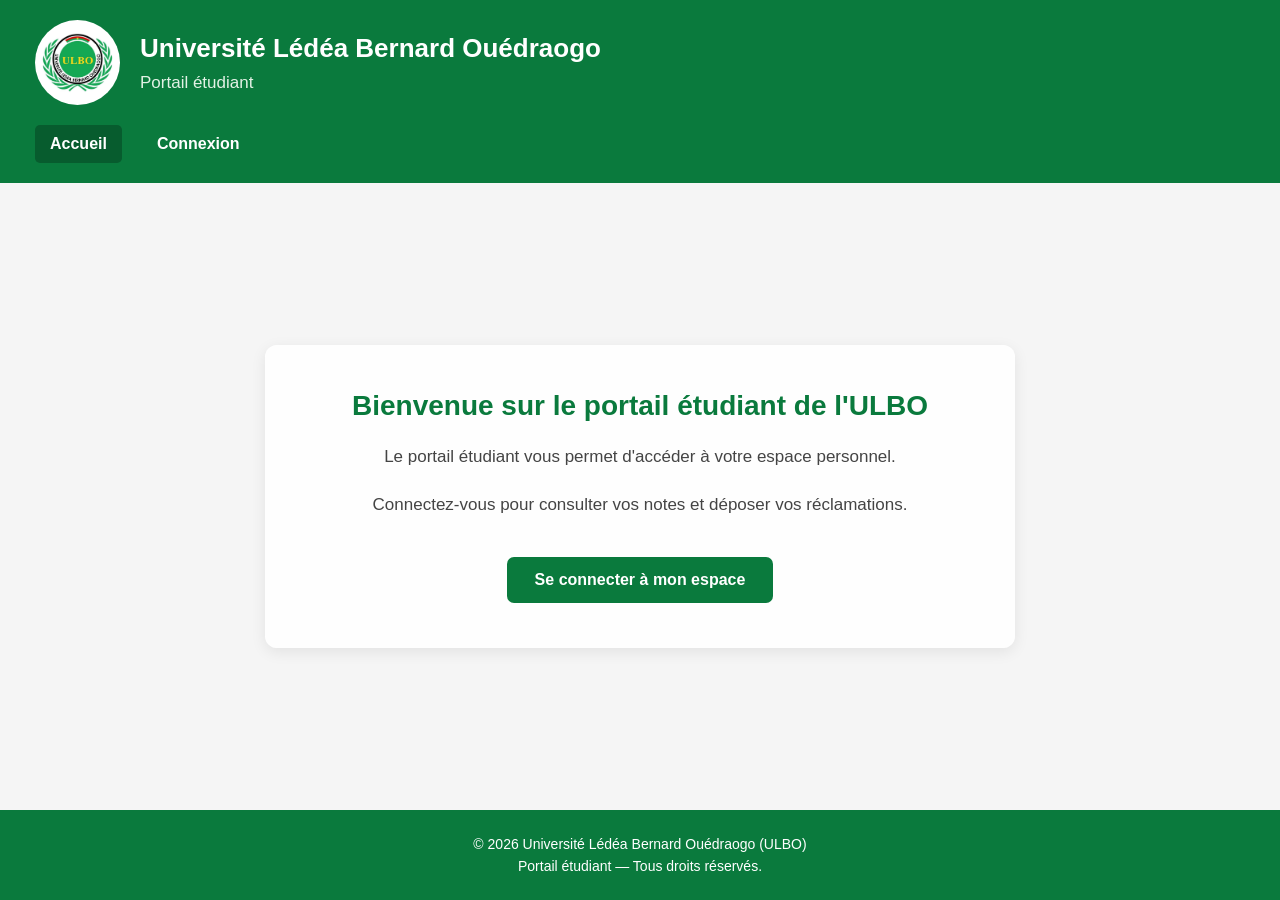
==== index.html @ 5b272013 "Ajoute la page d'accueil et la page de connexion" ====
<!DOCTYPE html>
<html lang="fr">

<head>
    <meta charset="UTF-8">

    <meta name="viewport"
          content="width=device-width, initial-scale=1.0">

    <title>Portail étudiant - ULBO</title>

    <link rel="stylesheet" href="assets/css/style.css">
</head>

<body>

    <header class="index-header">

        <div class="index-header-content">

            <img src="assets/images/logo-ulbo.jpg" alt="Logo de l'ULBO" class="index-logo">

            <div class="index-university">
                <h1>Université Lédéa Bernard Ouédraogo</h1>
                <p>Portail étudiant</p>
            </div>

        </div>

        <nav class="index-menu">
            <a href="index.html" aria-current="page"> Accueil  </a>

            <a href="connexion.html"> Connexion </a>
        </nav>

    </header>

    <main class="index-main">

        <section class="index-welcome">

            <h2> Bienvenue sur le portail étudiant de l'ULBO </h2>

            <p>  Le portail étudiant vous permet d'accéder à votre espace personnel. </p>

            <p> Connectez-vous pour consulter vos notes et déposer vos réclamations. </p>

            <a href="connexion.html" class="btn-connexion"> Se connecter à mon espace </a>

        </section>

    </main>

    <footer class="site-footer">

        <p> &copy; 2026 Université Lédéa Bernard Ouédraogo (ULBO) </p>

        <p>  Portail étudiant — Tous droits réservés. </p>

    </footer>

</body>
</html>
---- assets/css/style.css ----
/* ==========================================================
   PORTAIL ETUDIANT ULBO — FEUILLE DE STYLE REVISEE
   Fichier : assets/css/style.css
   Image   : assets/images/logo-ulbo.jpg
   ========================================================== */

:root {
    --vert-ulbo: #0a7a3d;
    --vert-fonce: #075c2e;
    --fond-page: #f5f5f5;
    --texte: #333333;
    --bordure: #cccccc;
}

/* ===== BASE ET STRUCTURE ===== */
* { box-sizing: border-box; }

body {
    font-family: Arial, sans-serif;
    margin: 0;
    min-height: 100vh;
    display: flex;
    flex-direction: column;
    background-color: var(--fond-page);
    color: var(--texte);
}

main {
    flex: 1;
    padding: 20px;
}

h1 { margin: 0; }

h2 {
    margin-top: 30px;
    color: var(--vert-ulbo);
}

/* ===== ENTETE ET LOGO ===== */
header,
.site-header {
    background-color: var(--vert-ulbo);
    color: white;
    padding: 20px;
}

.site-header { padding: 15px 25px; }

.header-content {
    display: flex;
    align-items: center;
    gap: 20px;
}

.logo-ulbo {
    width: 70px;
    height: 70px;
    object-fit: contain;
    background-color: white;
    border-radius: 50%;
    padding: 5px;
    flex-shrink: 0;
}

.site-header h1 {
    color: white;
    font-size: 26px;
    margin: 0;
}

/* ===== MENU DE NAVIGATION ===== */
.menu {
    background-color: var(--vert-ulbo);
    margin-top: 15px;
    padding: 15px;
    display: flex;
    gap: 20px;
    flex-wrap: wrap;
}

.menu a {
    color: white;
    text-decoration: none;
    font-weight: bold;
    padding: 10px;
    border-radius: 5px;
}

.menu a:hover,
.menu a:focus-visible { background-color: var(--vert-fonce); }

/* ===== TABLE DES NOTES ===== */
table {
    width: 100%;
    border-collapse: collapse;
    margin-top: 20px;
}

th, td {
    border: 1px solid var(--bordure);
    padding: 10px;
    text-align: left;
}

th {
    background-color: var(--vert-ulbo);
    color: white;
}

/* ===== FORMULAIRES ===== */
form label {
    display: block;
    margin-top: 15px;
    font-weight: bold;
}

form input,
form textarea {
    padding: 10px;
    width: 100%;
    max-width: 350px;
    border: 1px solid var(--bordure);
    border-radius: 5px;
    font: inherit;
}

form textarea { min-height: 100px; }

button {
    display: block;
    margin-top: 20px;
    background-color: var(--vert-ulbo);
    color: white;
    border: none;
    padding: 12px 20px;
    border-radius: 5px;
    cursor: pointer;
    font: inherit;
}

button:hover { background-color: var(--vert-fonce); }
button:focus-visible, .btn-notes:focus-visible, .menu a:focus-visible {
    outline: 3px solid #183d68;
    outline-offset: 3px;
}

/* ===== ACCUEIL : LOGO EN FILIGRANE ===== */
.accueil-background {
    position: relative;
    min-height: 75vh;
    padding: 40px 20px;
    overflow: hidden;
    isolation: isolate;
}


.accueil-background {
    position: relative;
    min-height: 75vh;
    padding: 40px 20px;
    overflow: hidden;
    isolation: isolate;
}


.reclamation-background::before {
    content: "";
    position: absolute;
    inset: 0;
    background-image: url("../images/logo-ulbo.jpg");
    background-repeat: no-repeat;
    background-position: center;
    background-size: 380px auto;
    opacity: 0.12;
    z-index: -1;
    pointer-events: none;
}

.accueil-content {
    position: relative;
    z-index: 1;
    text-align: center;
    padding-top: 40px;
}

.accueil-content h2 {
    color: var(--vert-ulbo);
    font-size: 28px;
}

.accueil-content p {
    font-size: 18px;
    line-height: 1.8;
}

/* ===== CONNEXION : LOGO DE FOND ET FORMULAIRE ===== */

.connexion-background {
    position: relative;
    min-height: 80vh;
    width: 100%;
    box-sizing: border-box;

    display: flex;
    flex-direction: row;
    justify-content: flex-start;
    align-items: flex-start;

   /* Top, Right, Bottom, Left */
    padding: 10px 5px 5px 10px;
    overflow: hidden;
    isolation: isolate;
}


/* ===== LOGO CIRCULAIRE EN ARRIÈRE-PLAN ===== */

.connexion-background::before {
    content: "";
    position: absolute;

    /* Center the background logo */
    top: 50%;
    left: 50%;
    transform: translate(-50%, -50%);

    /* Circular shape */
    width: 600px;
    height: 600px;
    border-radius: 50%;

    /* ULBO logo */
    background-image: url("../images/logo-ulbo.jpg");
    background-repeat: no-repeat;
    background-position: center;
    background-size: cover;

    /* Blend with page background */
    opacity: 0.20;
    mix-blend-mode: multiply;

    /* Behind the login form */
    z-index: -1;
    pointer-events: none;
}




.connexion-content {
    position: relative;
    z-index: 1;

    background-color: rgba(255, 255, 255, 0.94);
    padding: 30px;
    border-radius: 12px;

    width: 100%;
    max-width: 420px;
    box-sizing: border-box;

    box-shadow: 0 4px 15px rgba(0, 0, 0, 0.15);
}


/* Toujours garder le logo et le titre sur la même ligne. */
.connexion-content .header-content {
    display: flex;
    flex-direction: row;
    flex-wrap: nowrap;
    align-items: center;
    justify-content: flex-start;
    gap: 15px;
    margin-bottom: 25px;
}

.connexion-content .logo-ulbo {
    width: 65px;
    height: 65px;
    flex-shrink: 0;
}

.connexion-content .header-content h1 {
    margin: 0;
    color: var(--vert-ulbo);
    font-size: 26px;
    line-height: 1.2;
}

#form-connexion label {
    display: block;
    margin-top: 15px;
    font-weight: bold;
}

#form-connexion input {
    width: 100%;
    max-width: none;
    padding: 10px;
    border: 1px solid var(--bordure);
    border-radius: 5px;
}

#form-connexion button {
    width: 100%;
    margin-top: 20px;
    background-color: var(--vert-ulbo);
    color: white;
    border: none;
    padding: 12px 20px;
    border-radius: 5px;
    cursor: pointer;
}

#form-connexion button:hover { background-color: var(--vert-fonce); }

/* ===== BOUTON « CONSULTER MES NOTES » ===== */
.btn-notes {
    display: inline-block;
    background-color: var(--vert-ulbo);
    color: white;
    padding: 15px 30px;
    margin-top: 25px;
    font-size: 17px;
    font-weight: bold;
    text-decoration: none;
    border-radius: 8px;
    transition: background-color 0.3s ease;
}

.btn-notes:hover { background-color: var(--vert-fonce); }



/* ==========================================
   INDEX.HTML — PAGE PUBLIQUE D'ACCUEIL
   ========================================== */

/* En-tête de la page index */
.index-header {
    background-color: var(--vert-ulbo, #0a7a3d);
    color: white;
    padding: 20px 35px;
}

/* Logo et nom de l'université */
.index-header-content {
    display: flex;
    align-items: center;
    gap: 20px;
}

/* Logo ULBO */
.index-logo {
    width: 85px;
    height: 85px;
    object-fit: contain;
    background-color: white;
    border-radius: 50%;
    padding: 5px;
    flex-shrink: 0;
}

/* Nom de l'université */
.index-university h1 {
    color: white;
    font-size: 26px;
    margin: 0;
    line-height: 1.3;
}

.index-university p {
    font-size: 17px;
    margin: 8px 0 0;
    color: #e2f1e5;
}

/* Menu de navigation */
.index-menu {
    display: flex;
    flex-wrap: wrap;
    gap: 20px;
    margin-top: 20px;
}

.index-menu a {
    color: white;
    text-decoration: none;
    font-weight: bold;
    padding: 10px 15px;
    border-radius: 5px;
}

.index-menu a:hover,
.index-menu a:focus-visible,
.index-menu a[aria-current="page"] {
    background-color: var(--vert-fonce, #075c2e);
}

/* Zone principale */
.index-main {
    flex: 1;
    display: flex;
    justify-content: center;
    align-items: center;
    padding: 60px 20px;
}

/* Section bienvenue */
.index-welcome {
    width: 100%;
    max-width: 750px;
    text-align: center;
    background-color: rgba(255,255,255,0.94);
    padding: 45px 35px;
    border-radius: 12px;
    box-shadow: 0 4px 15px rgba(0,0,0,0.08);
}

.index-welcome h2 {
    color: var(--vert-ulbo, #0a7a3d);
    font-size: 28px;
    margin: 0 0 20px;
}

.index-welcome p {
    font-size: 17px;
    line-height: 1.8;
    color: #444;
}

/* Bouton de connexion */
.btn-connexion {
    display: inline-block;
    background-color: var(--vert-ulbo, #0a7a3d);
    color: white;
    text-decoration: none;
    font-weight: bold;
    padding: 14px 28px;
    margin-top: 20px;
    border-radius: 7px;
    transition: background-color 0.3s ease;
}

.btn-connexion:hover {
    background-color: var(--vert-fonce, #075c2e);
}

.btn-connexion:focus-visible {
    outline: 3px solid #183d68;
    outline-offset: 3px;
}

/* Responsive */
@media (max-width: 600px) {

    .index-header {
        padding: 20px;
    }

    .index-header-content {
        flex-direction: column;
        text-align: center;
    }

    .index-university h1 {
        font-size: 21px;
    }

    .index-logo {
        width: 70px;
        height: 70px;
    }

    .index-menu {
        justify-content: center;
    }

    .index-main {
        padding: 30px 15px;
    }

    .index-welcome {
        padding: 30px 20px;
    }

    .index-welcome h2 {
        font-size: 23px;
    }
}


/* ===== PIED DE PAGE ===== */
.site-footer {
    background-color: var(--vert-ulbo);
    color: white;
    text-align: center;
    padding: 20px 15px;
    margin-top: auto;
}

.site-footer p {
    margin: 6px 0;
    font-size: 14px;
}



/* ===== ADAPTATION AUX PETITS ECRANS ===== */
@media (max-width: 600px) {
    .site-header .header-content {
        flex-direction: column;
        text-align: center;
    }

    .site-header h1 { font-size: 21px; }
    .site-header .menu { justify-content: center; }
    .accueil-background::before { background-size: 80% auto; }
    .accueil-content h2 { font-size: 22px; }
    .connexion-background::before { background-size: 90% auto; }
}

@media (max-width: 480px) {
    .connexion-content { padding: 20px; }
    .connexion-content .header-content { gap: 10px; }
    .connexion-content .logo-ulbo {
        width: 50px;
        height: 50px;
    }
    .connexion-content .header-content h1 { font-size: 20px; }
}



@media (max-width: 600px) {
    .connexion-background {
        padding: 20px;
        justify-content: center;
        align-items: center;
    }

    .connexion-background::before {
        background-size: 85% auto;
    }
}
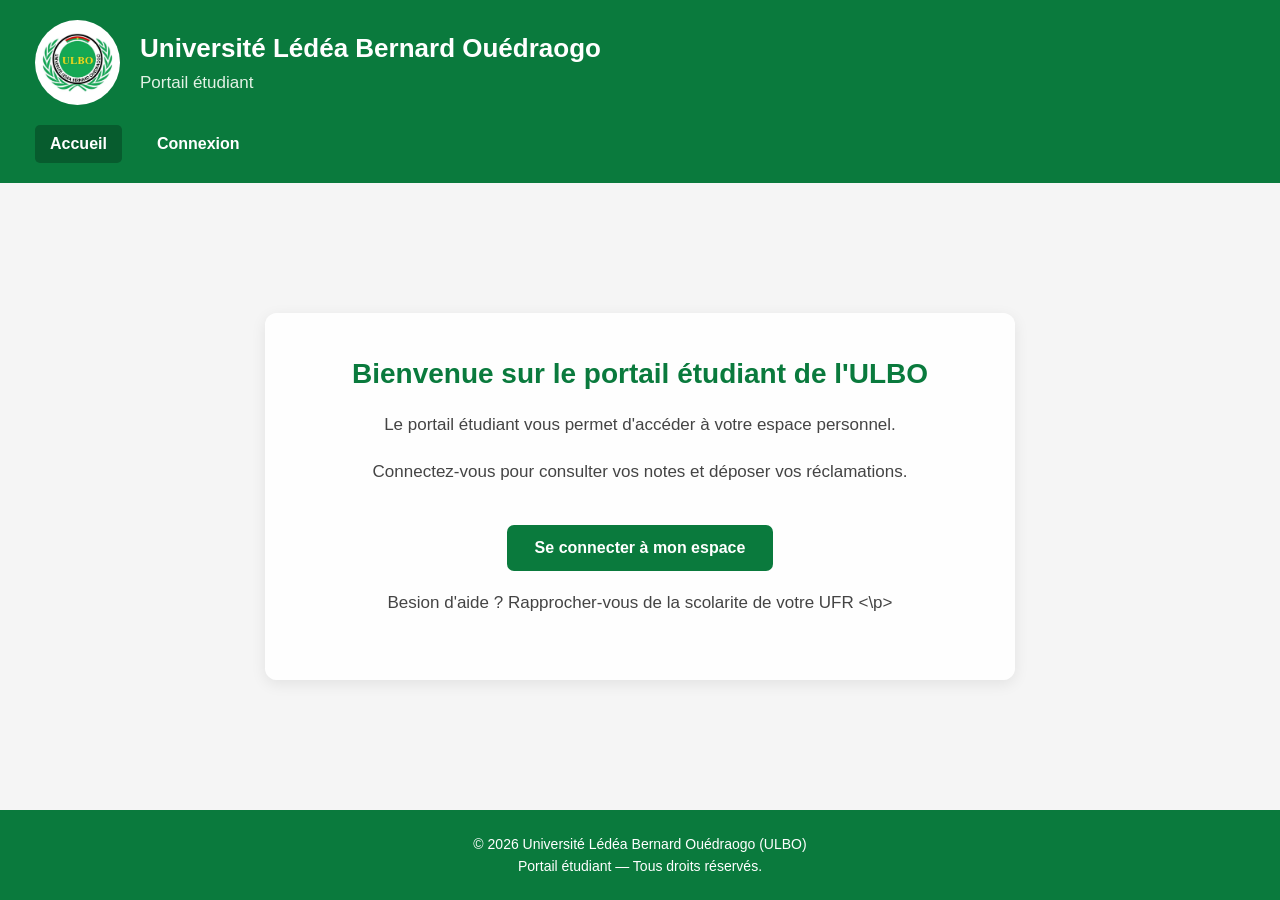
==== commit 0592ffab: "Ajouter un message d'aide sur la page d'accueil" ====
--- a/index.html
+++ b/index.html
@@ -7,7 +7,7 @@
     <meta name="viewport"
           content="width=device-width, initial-scale=1.0">
 
-    <title>Portail étudiant - ULBO</title>
+    <title>Portail étudiant - ULBO-Accueil</title>
 
     <link rel="stylesheet" href="assets/css/style.css">
 </head>
@@ -46,6 +46,7 @@
             <p> Connectez-vous pour consulter vos notes et déposer vos réclamations. </p>
 
             <a href="connexion.html" class="btn-connexion"> Se connecter à mon espace </a>
+<p> Besion d'aide ? Rapprocher-vous de la scolarite de votre UFR <\p>
 
         </section>
 
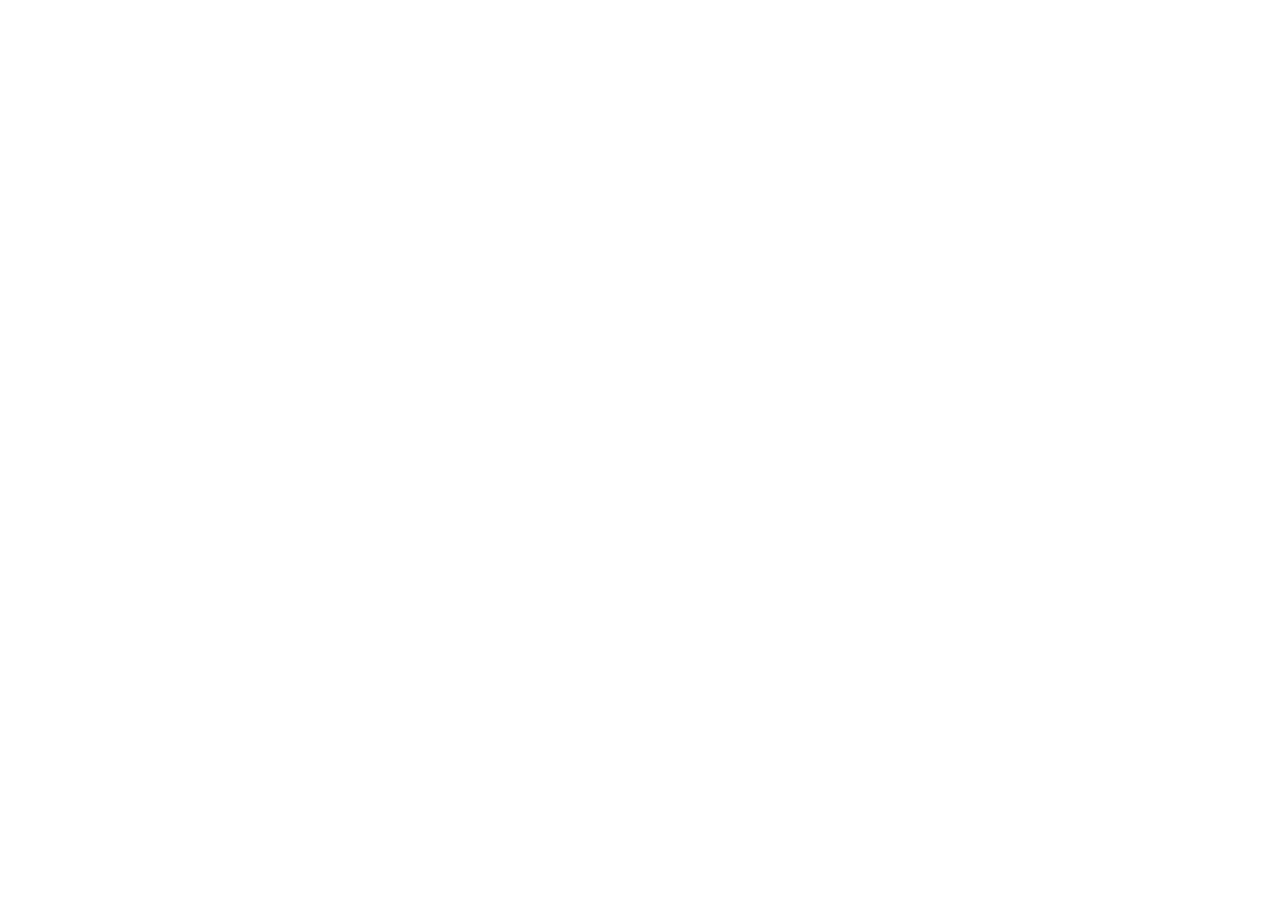
==== commit 5a1ce2f9: "Uniformise les titres des pages" ====
--- a/index.html
+++ b/index.html
@@ -7,7 +7,8 @@
     <meta name="viewport"
           content="width=device-width, initial-scale=1.0">
 
-    <title>Portail étudiant - ULBO-Accueil</title>
+    <title>  connexion etudiant<\title>
+<title> connexion- portail etudiant ULBO<\title>
 
     <link rel="stylesheet" href="assets/css/style.css">
 </head>
@@ -46,7 +47,6 @@
             <p> Connectez-vous pour consulter vos notes et déposer vos réclamations. </p>
 
             <a href="connexion.html" class="btn-connexion"> Se connecter à mon espace </a>
-<p> Besion d'aide ? Rapprocher-vous de la scolarite de votre UFR <\p>
 
         </section>
 
